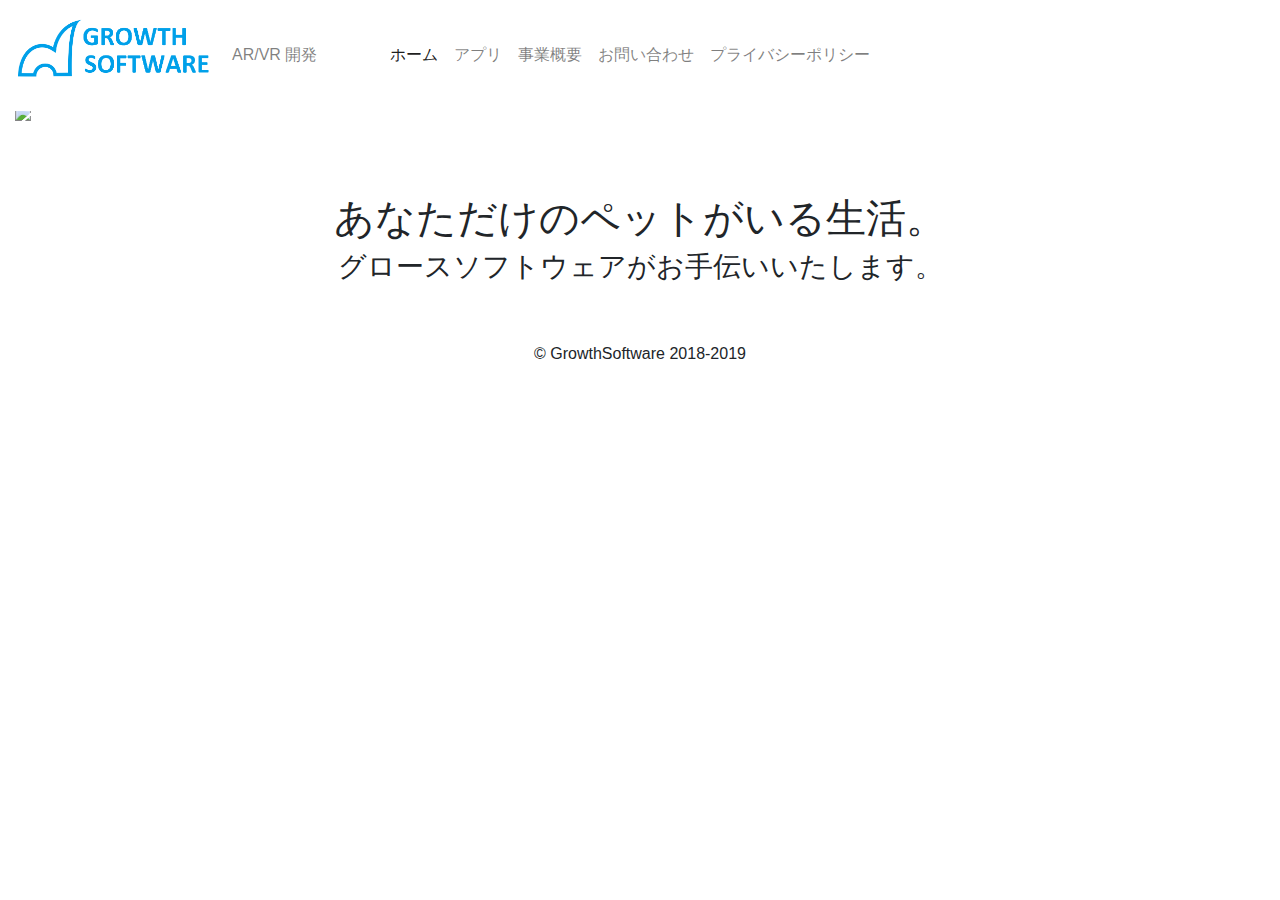
==== index.html @ 4afed677 "index.html作成" ====
<!doctype html>
<html lang="ja">
<head>
    <!-- Required meta tags -->
    <meta charset="utf-8">
    <meta name="viewport" content="width=device-width, initial-scale=1, shrink-to-fit=no">
    <meta name="description" content>
    <meta name="author" content="Growth Software.">
    <title>GrowthSoftware</title>

    <!-- Bootstrap CSS -->
    <link rel="stylesheet" href="https://stackpath.bootstrapcdn.com/bootstrap/4.3.1/css/bootstrap.min.css" integrity="sha384-ggOyR0iXCbMQv3Xipma34MD+dH/1fQ784/j6cY/iJTQUOhcWr7x9JvoRxT2MZw1T" crossorigin="anonymous">
    <link href="css/common.css" rel="stylesheet">
</head>
<body>
<header>
    <nav class="navbar navbar-expand-md navbar-light fixed-top bg-white">
        <div class="navbar-collapse collapse show" id="navbarCollapse" style="">
            <a class="navbar-brand" href="index.html">
                <p class="header-logo">
                    <img src="image/GrowthSoftware%20logo_name.png" class="img-fluid">
                </p>
            </a>


            <span id="navInfo" class="navbar-text">AR/VR 開発</span>
            <button type="button" class="navbar-toggler ml-auto" data-toggle="collapse" data-target="#Navber" aria-controls="Navber" aria-expanded="false" aria-label="レスポンシブ・ナビゲーションバー">
                <span class="navbar-toggler-icon"></span>
            </button>
            <div class="collapse navbar-collapse" id="Navber">
                <ul class="navbar-nav mr-auto mt-2 mt-lg-0">
                    <li class="nav-item active">
                        <a class="nav-link" href="index.html">ホーム<span class="sr-only">(current)</span></a>
                    </li>
                    <li class="nav-item">
                        <a class="nav-link" href="application.html">アプリ</a>
                    </li>
                    <li class="nav-item">
                        <a class="nav-link" href="work.html">事業概要</a>
                    </li>
                    <li class="nav-item">
                        <a class="nav-link" href="contactus.html">お問い合わせ</a>
                    </li>
                    <li class="nav-item">
                        <a class="nav-link" href="privacypolicy.html">プライバシーポリシー</a>
                    </li>
                </ul>
            </div>
        </div>
    </nav>
</header>
<div id="content" class="container-fluid">
    <div class="row">
        <div class="mainImage col-12">
            <a href="lifewithferret.html">
                <img src="image/titleImage.png" class="img-fluid">
            </a>
        </div>
    </div>
    <div class="row">
        <div class="col-12">
            <h1>あなただけのペットがいる生活。</h1>
        </div>
    </div>
    <div class="row">
        <div class="col-12">
            <h3>グロースソフトウェアがお手伝いいたします。</h3>
        </div>
    </div>

    <!-- FOOTER -->
    <footer>
        <div class="row">
            <div class="col-12">
                <p>© GrowthSoftware 2018-2019</p>
            </div>
        </div>
    </footer>
</div>
<!-- Optional JavaScript -->
<!-- jQuery first, then Popper.js, then Bootstrap JS -->
<script src="https://code.jquery.com/jquery-3.3.1.slim.min.js" integrity="sha384-q8i/X+965DzO0rT7abK41JStQIAqVgRVzpbzo5smXKp4YfRvH+8abtTE1Pi6jizo" crossorigin="anonymous"></script>
<script src="https://cdnjs.cloudflare.com/ajax/libs/popper.js/1.14.7/umd/popper.min.js" integrity="sha384-UO2eT0CpHqdSJQ6hJty5KVphtPhzWj9WO1clHTMGa3JDZwrnQq4sF86dIHNDz0W1" crossorigin="anonymous"></script>
<script src="https://stackpath.bootstrapcdn.com/bootstrap/4.3.1/js/bootstrap.min.js" integrity="sha384-JjSmVgyd0p3pXB1rRibZUAYoIIy6OrQ6VrjIEaFf/nJGzIxFDsf4x0xIM+B07jRM" crossorigin="anonymous"></script>
</body>
</html>
---- css/common.css ----
h1
{
    text-align: center;
}

h3
{
    text-align: center;
}


footer
{
    text-align: center;
    margin-top: 50px;
}

.header-logo
{
    width: 200px;
}

#content
{
    padding-top: 100px;
}

.mainImage
{
    margin-bottom: 70px;
}

#navInfo
{
    width: 150px;
}
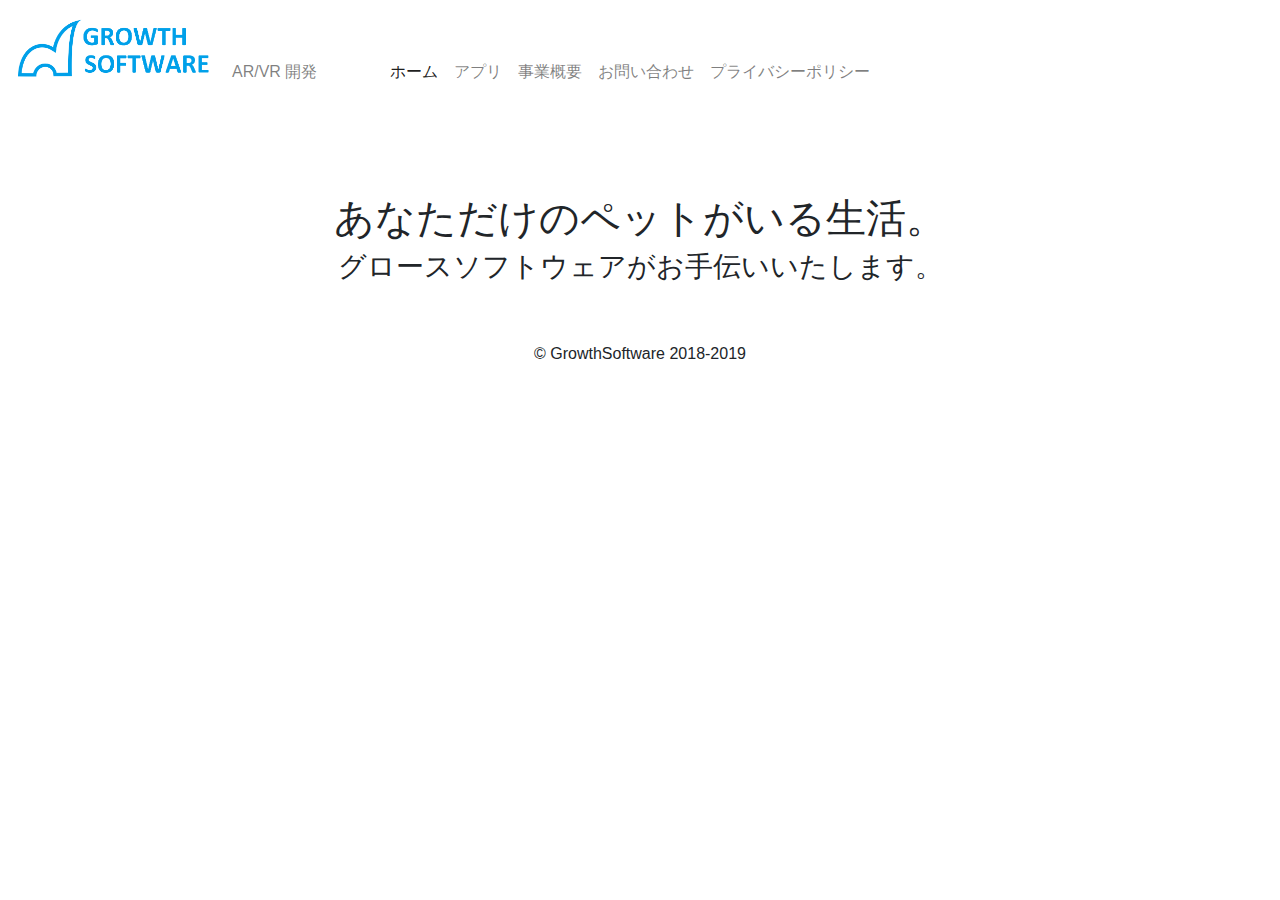
==== commit 2e0caf27: "index.html作成" ====
--- a/index.html
+++ b/index.html
@@ -50,21 +50,23 @@
     </nav>
 </header>
 <div id="content" class="container-fluid">
-    <div class="row">
-        <div class="mainImage col-12">
-            <a href="lifewithferret.html">
-                <img src="image/titleImage.png" class="img-fluid">
-            </a>
+    <div class="container">
+        <div class="row">
+            <div class="mainImage col-12">
+                <a href="lifewithferret.html">
+                    <img src="image/titleImage.png" class="img-fluid">
+                </a>
+            </div>
         </div>
-    </div>
-    <div class="row">
-        <div class="col-12">
-            <h1>あなただけのペットがいる生活。</h1>
+        <div class="row">
+            <div class="indexText1 col-12">
+                <h1>あなただけのペットがいる生活。</h1>
+            </div>
         </div>
-    </div>
-    <div class="row">
-        <div class="col-12">
-            <h3>グロースソフトウェアがお手伝いいたします。</h3>
+        <div class="row">
+            <div class="indexText2 col-12">
+                <h3>グロースソフトウェアがお手伝いいたします。</h3>
+            </div>
         </div>
     </div>
 
--- a/css/common.css
+++ b/css/common.css
@@ -1,11 +1,9 @@
 h1
 {
-    text-align: center;
 }
 
 h3
 {
-    text-align: center;
 }
 
 
@@ -13,6 +11,10 @@
 {
     text-align: center;
     margin-top: 50px;
+}
+
+p{
+    margin-bottom: 50px;
 }
 
 .header-logo
@@ -33,4 +35,19 @@
 #navInfo
 {
     width: 150px;
+}
+
+.indexText1
+{
+    text-align: center;
+}
+
+.indexText2
+{
+    text-align: center;
+}
+
+.margin50px
+{
+    margin-top: 50px;
 }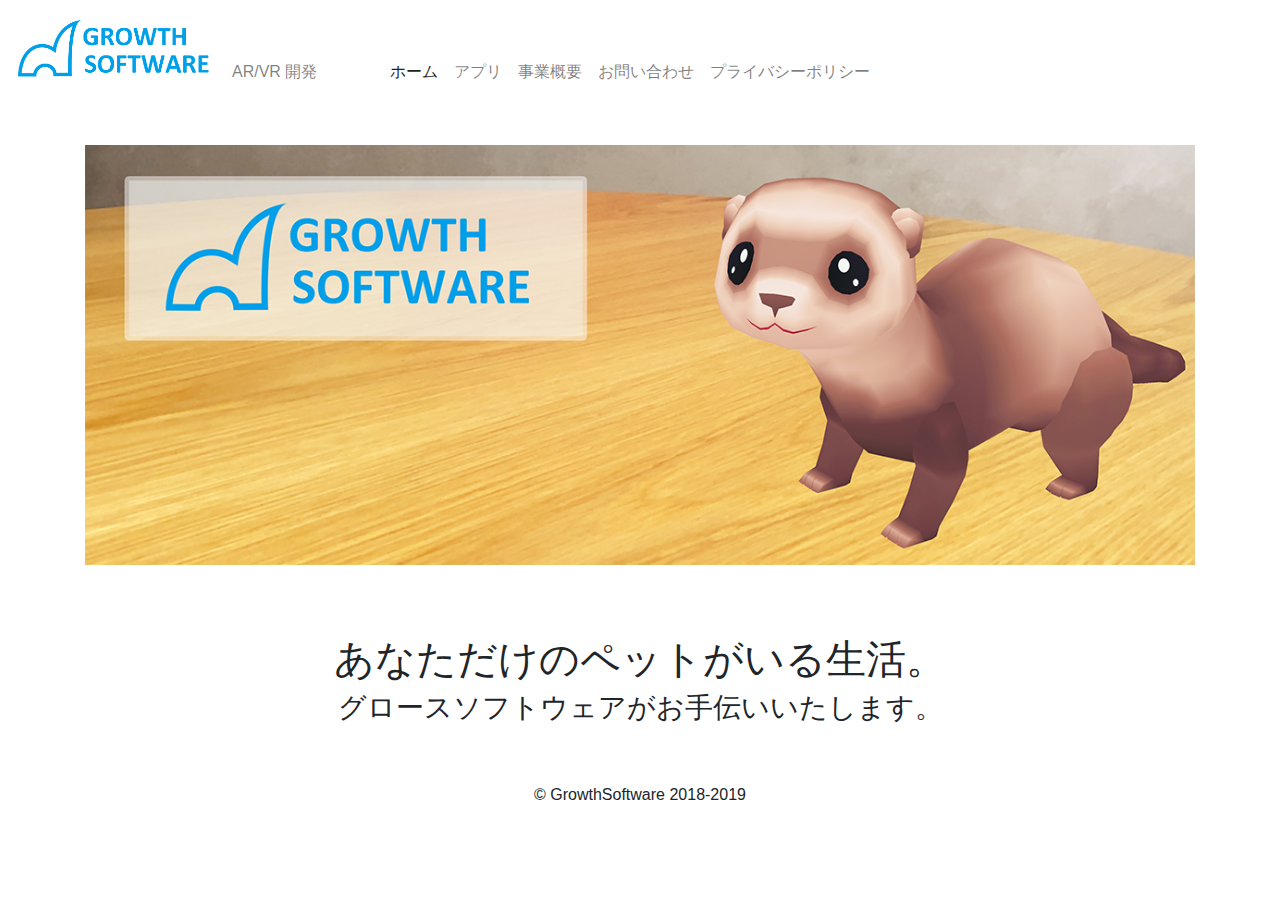
==== commit b13b0785: "画像の軽量化" ====
--- a/index.html
+++ b/index.html
@@ -54,7 +54,7 @@
         <div class="row">
             <div class="mainImage col-12">
                 <a href="lifewithferret.html">
-                    <img src="image/titleImage.png" class="img-fluid">
+                    <img src="image/titleImage.jpg" class="img-fluid">
                 </a>
             </div>
         </div>
--- a/css/common.css
+++ b/css/common.css
@@ -15,6 +15,10 @@
 
 p{
     margin-bottom: 50px;
+}
+
+body{
+    margin: 0;
 }
 
 .header-logo
@@ -50,4 +54,36 @@
 .margin50px
 {
     margin-top: 50px;
+}
+
+.contactUsForm
+{
+    box-sizing: border-box;
+    width: 500px;
+}
+
+.contactUsTextArea
+{
+    box-sizing: border-box;
+    width: 500px;
+}
+
+.lifeWithFerretImg
+{
+    width: 600px;
+}
+
+.center
+{
+    text-align: center;
+}
+
+.right
+{
+    text-align: right;
+}
+
+.appstoreLink
+{
+    transform: translateY(10%);
 }